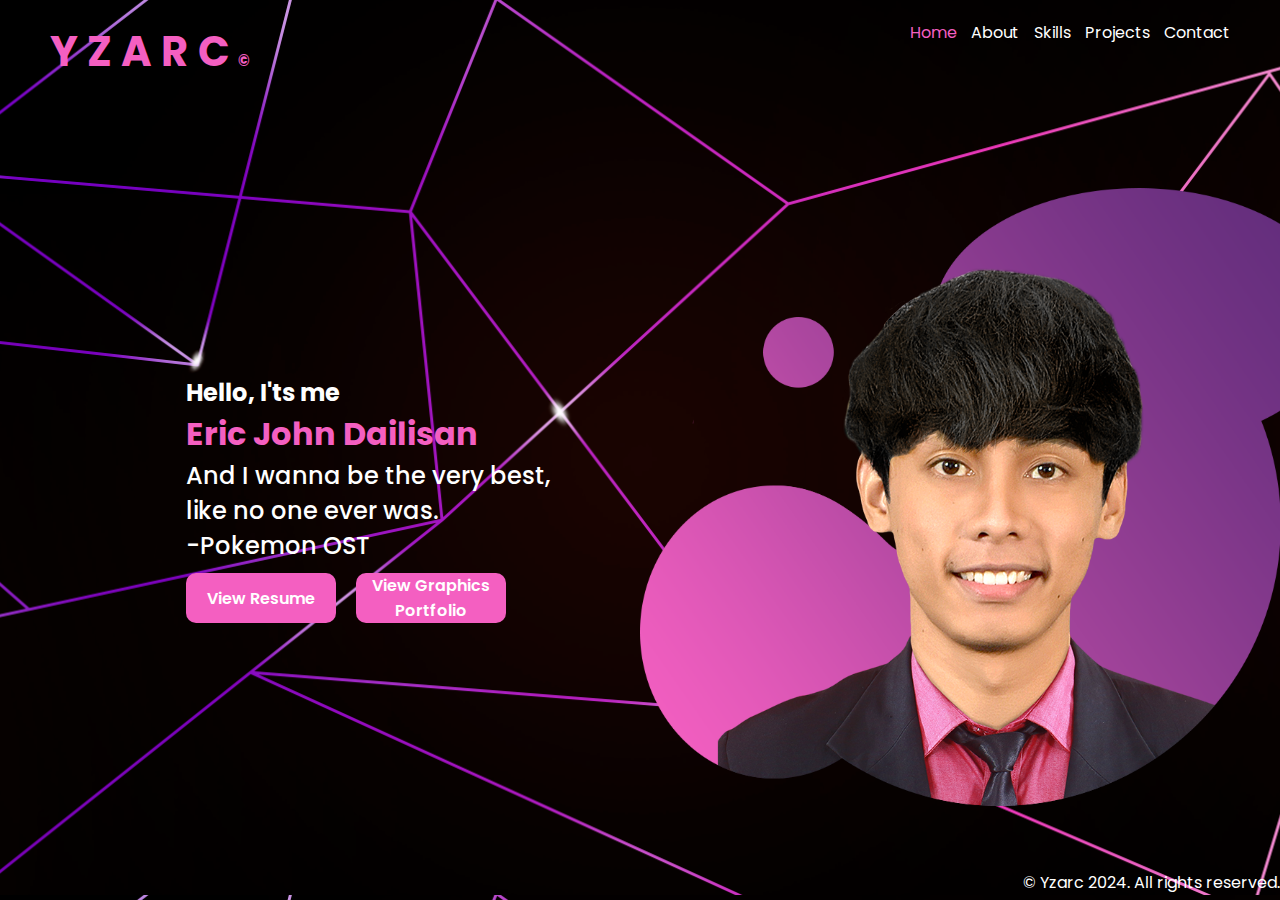
==== index.html @ d6672289 "Add files via upload" ====
<!DOCTYPE html>
<html lang="en">
<head>
    <link rel="stylesheet" href="style.css">
    <link rel="preconnect" href="https://fonts.googleapis.com">
<link rel="preconnect" href="https://fonts.gstatic.com" crossorigin>
<link href="https://fonts.googleapis.com/css2?family=Poppins:ital,wght@0,100;0,200;0,300;0,400;0,500;0,600;0,700;0,800;0,900;1,100;1,200;1,300;1,400;1,500;1,600;1,700;1,800;1,900&display=swap" rel="stylesheet">
    <meta charset="UTF-8">
    <meta name="viewport" content="width=device-width, initial-scale=1.0">
    <title>Home</title>
</head>
<body>
    <div class="container">
        <div class="menu-container">
            <div class="menu logo">
                <h1 class="logo-name">Y Z A R C <span style="font-size: 15px;">©</span>
                    </h1>
            </div>
            <div class="main-menu">
                <a href="#" style="color: #F45FC1; font-weight: normal;" class="menu home">Home</a>
                <a href="./public/about.html" class="menu about">About</a>
                <a href="./public/skills.html" class="menu skills">Skills</a>
                <a href="./public/projects.html" class="menu projects">Projects</a>
                <a href="./public/contact.html" class="menu contact">Contact</a>
            </div>
        </div>
        <div class="body-container">
            <div class="img-container">
                <img src="./assets/respic2.png" alt="picture ko">
            </div>
            <div class="intro-container">
                <h2>Hello, I'ts me</h2>
                <h1>Eric John Dailisan</h1>
                <h2 class="aim">And I wanna be the very best,<br> like no one ever was. <br> -Pokemon OST</h2>
                <div class="parent-download-container">
                    <div class="download-container" onlick=""> 
                        <a href="https://drive.google.com/file/d/1KqNONZvW1i5IKEuYr9g6Ot2AJKfDQwCN/view?usp=sharing" class="download" target="_blank">View Resume</a>
                    </div>
                    <div class="download-container" onlick=""> 
                        <a href="https://drive.google.com/file/d/1t3cTnv_FBsjfM2eMOW7w486fn-jMiFXw/view?usp=sharing" class="download graph" target="_blank">View Graphics Portfolio</a>
                    </div>
                </div>
            </div>
            <div class="footer-container">
                <footer>
                 <p>© Yzarc 2024. All rights reserved.</p>
                 </footer>
            </div>
    </div>
    </div>
</body>
</html>
---- style.css ----
body{
    background-color: #1C1C1C;
    background-image: url('./assets/body-bg.png');
    background-size: cover;
    background-repeat: repeat;
    background-position: center;
    margin: 0;
    display: flex;
}
.container{
    display: inline;
}
.menu-container{
    position: relative;
    display: flex;
    color: white;
    grid-template-columns: 50px 50px 50px 50px 50px;
    /* gap: 50px; */
    padding: 20px 50px;
    justify-content: flex-end;
    font-family: "Poppins", sans-serif;
    font-weight: 400;
    font-style: normal;
    align-items: start;
/*     border: 0px;
    border-bottom: 2px solid #F45FC1; */
}
.main-menu{
    display: flex;
    flex-direction: row;
    justify-content: space-between;
    width: 25dvw;
}

.menu{
    text-decoration: none;
    font-family: "Poppins", sans-serif;
    font-weight: 400;
    font-style: normal;
    color: white;
}
.logo{
    margin-right: auto;
    font-size: 1.3rem;
    font-family: "Poppins", sans-serif;
    font-weight: 600;
    font-style: normal;
    color: #F45FC1
}
.body-container{
    display: grid;
    grid-template-columns: repeat(8, 12.5vw);
    grid-template-rows: 22vh 22vh 22vh 22vh;
    width: 100dvw;
}
.img-container{
    grid-column-start: 5;
    grid-column-end: 8;
    grid-row-start:1;
    grid-row-end: 5;
    align-content: center;
    text-align: left;
    height: 88vh;
    margin-left: 0;
}
img{
    height: 80dvh;
}
.intro-container{
    grid-column-start: 2;
    grid-column-end: 5;
    grid-row-start:2;
    grid-row-end: 4;
    font-family: "Poppins", sans-serif;
    font-weight: 600;
    font-style: normal;
    color: white;
    text-align: left;
    align-content: center;
    margin-left: 2dvw;
}
h1{
    margin-top: 0;
    margin-bottom: 0;
    color: #F45FC1;
}
h2{
    margin-top: 0;
    margin-bottom: 0;
}
.aim{
    margin-top: 0;
    margin-bottom: 10px;
    font-family: "Poppins", sans-serif;
    font-weight: 500;
    font-style: normal;
    color: white;
    text-align: left;
}
.parent-download-container{
    display: flex;
    flex-direction: row;
    gap: 20px;
}
.download-container{
    background-color: #F45FC1;
    height: 50px;
    width: 150px;
    text-align: center;
    align-content: center;
    border-radius: 10px;
}
.download{
    text-decoration: none;
    color: white;
}
.graph{
    font-size: 1rem;
}
.footer-container{
    color: #F45FC1;
    margin: 0;
    padding: 0;
    grid-area: 4/7/5/9;
    font-family: "Poppins", sans-serif;
    font-weight: 400;
    font-style: normal;
    color: white;
    text-align: right;
    align-content: end;
}
.footer-container p{
 margin: 0;
}

 @media (max-width: 767px){
    body{
        display: block;
    }
    .container{
        flex-direction: column;
    }
    .menu-container{
        display: grid;
        gap: 0;
        padding: 10px;
        grid-template-columns: repeat(4, 25dvw);
        grid-template-rows: 20dvh ;
        align-content: center;
    }
    .body-container{
        display: flex;
        flex-direction: column;
        align-items: center;
        text-align: center;
    }
    .main-menu{
        grid-area: 1/4/2/5;
        display: flex;
        flex-direction: column;
        height: 100%;
        margin-right: 2dvw;
        text-align: right;
    }
    .img-container{
        align-content: start;
        height: auto;
        margin-left: 0;
    }
    .logo{
        grid-area: 1/1/2/3;
        margin-left: 2dvw;
        display: inline;
        text-align: center;
        padding-left: 5dvw;
        height: 100%;
    }
    .logo-name{
        font-size: 1.5rem;
    }
    img{
        height: 30dvh;
    }
    .intro-container{
        display: flex;
        flex-direction: column;
        align-items: center;
        margin-left: 0;
        padding: 0px 15px;
    }
    .aim{
        text-align: center;
    }
    h2{
        margin-top: 10px;
        font-size: 1.3rem;
    }
    h1{
        font-size: 2rem;
    }
    .aim{
        font-size: 1rem;
    }
    .footer-container p{
        font-size: 1em ;
        margin-top: 5dvh;
    }
    .download-container{
        background-color: #F45FC1;
        height: 40px;
        width: 130px;
        text-align: center;
        align-content: center;
        border-radius: 10px;
        font-size: 0.7em;
    }
    .graph{
        font-size: 0.71rem;
    }
 }

 @media (min-width:768px) and (max-width:991px){
    .menu-container{
        padding: 20px 30px;
        align-items: center;
    }
    .main-menu{
        grid-area: 1/4/2/5;
        display: flex;
        flex-direction: row;
        justify-content: space-between;
        width: 50dvw;
    }
    .img-container{
        margin-left: -5dvw;
    }
    img{
        height: 50dvh;
    }
    .intro-container{
        display: flex;
        flex-direction: column;
        margin-left: -5px;
    }
    .intro-container h1{
        font-size: 1.5rem;
    }
    .intro-container h2{
        font-size: 1.2rem;
    }
    .aim{
        font-weight: 350;
    }
    br{
        display: flex;
    }
    .download-container{
        height: 50px;
        width: 130px;
    }
    .graph{
        font-size: 0.9rem;
    }
    .footer-container p{
        font-size: 0.7em ;
    }
 }
 @media (min-width:992px) and (max-width:1199px){
    .menu-container{
        padding: 20px 30px;
        align-items: center;
    }
    .main-menu{
        grid-area: 1/4/2/5;
        display: flex;
        flex-direction: row;
        justify-content: space-evenly;
        width: 50dvw;
    }
    .footer-container p{
        font-size: 0.9em ;
    }
    .img-container{
        margin-left: 0;
    }
    img{
        height: 65dvh;
    }
    .intro-container{
        margin-left: 30px;
    }
    
}
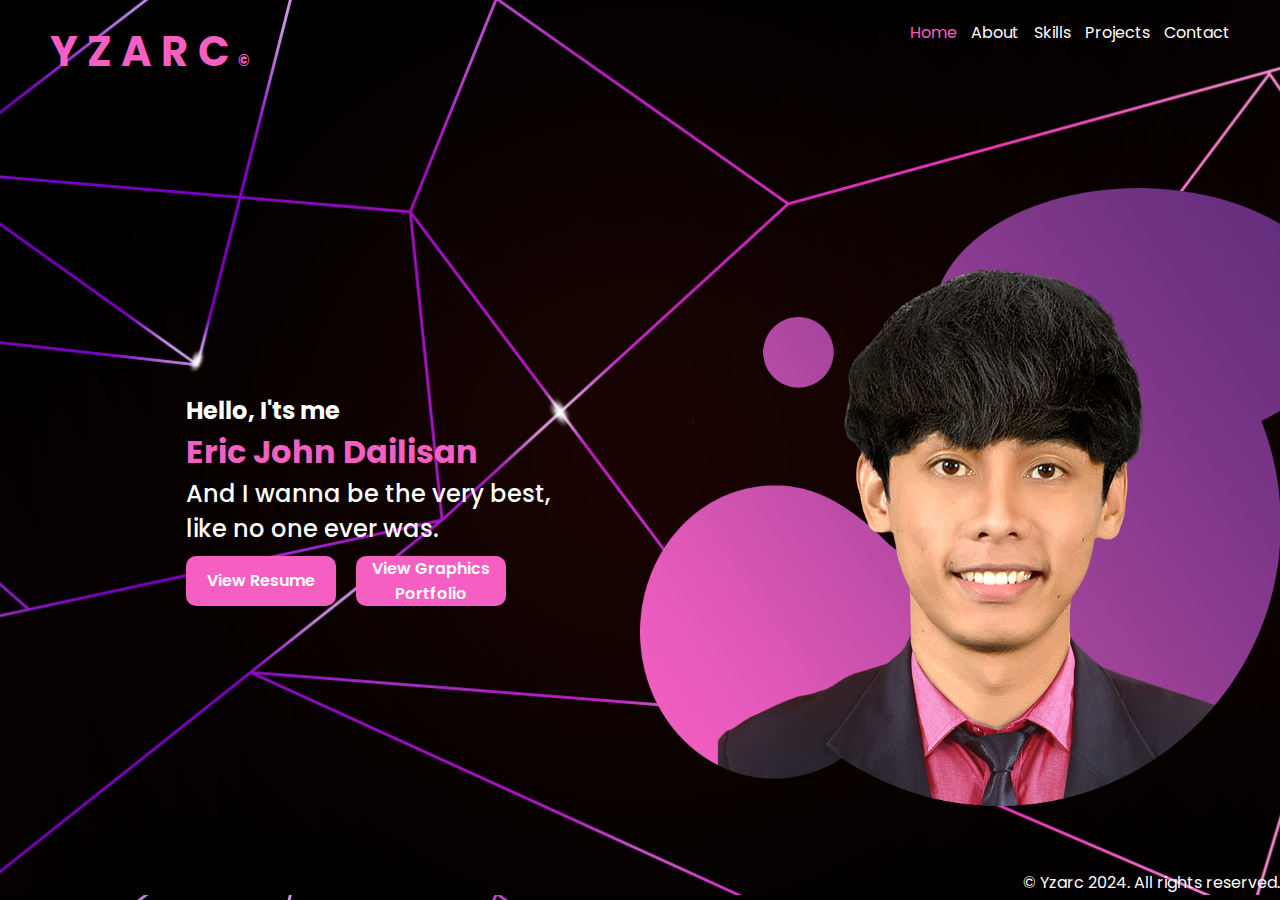
==== commit f7c79fd3: "Add files via upload" ====
--- a/index.html
+++ b/index.html
@@ -31,14 +31,13 @@
             <div class="intro-container">
                 <h2>Hello, I'ts me</h2>
                 <h1>Eric John Dailisan</h1>
-                <h2 class="aim">And I wanna be the very best,<br> like no one ever was. <br> -Pokemon OST</h2>
+                <h2 class="aim">And I wanna be the very best,<br> like no one ever was.</h2>
                 <div class="parent-download-container">
-                    <div class="download-container" onlick=""> 
-                        <a href="https://drive.google.com/file/d/1KqNONZvW1i5IKEuYr9g6Ot2AJKfDQwCN/view?usp=sharing" class="download" target="_blank">View Resume</a>
-                    </div>
-                    <div class="download-container" onlick=""> 
-                        <a href="https://drive.google.com/file/d/1t3cTnv_FBsjfM2eMOW7w486fn-jMiFXw/view?usp=sharing" class="download graph" target="_blank">View Graphics Portfolio</a>
-                    </div>
+                     
+                        <a href="https://drive.google.com/file/d/1KqNONZvW1i5IKEuYr9g6Ot2AJKfDQwCN/view?usp=sharing" class="download" target="_blank"><div class="download-container">View Resume</div></a>
+                     
+                        <a href="https://drive.google.com/file/d/1t3cTnv_FBsjfM2eMOW7w486fn-jMiFXw/view?usp=sharing" class="download graph" target="_blank"><div class="download-container">View Graphics Portfolio
+                        </div></a>
                 </div>
             </div>
             <div class="footer-container">
--- a/style.css
+++ b/style.css
@@ -45,7 +45,16 @@
     font-family: "Poppins", sans-serif;
     font-weight: 600;
     font-style: normal;
-    color: #F45FC1
+    color: #F45FC1;
+}
+.home:hover, .about:hover, .skills:hover, .projects:hover, .contact:hover{
+    color: #F45FC1;
+}
+.download-container:hover{
+    background-color: #ffffff;
+}
+.download:hover{
+    color: #F45FC1;
 }
 .body-container{
     display: grid;
@@ -113,6 +122,8 @@
 .download{
     text-decoration: none;
     color: white;
+    text-align: center;
+    align-content: center;
 }
 .graph{
     font-size: 1rem;
@@ -232,7 +243,7 @@
         width: 50dvw;
     }
     .img-container{
-        margin-left: -5dvw;
+        margin-left: 4dvw;
     }
     img{
         height: 50dvh;
